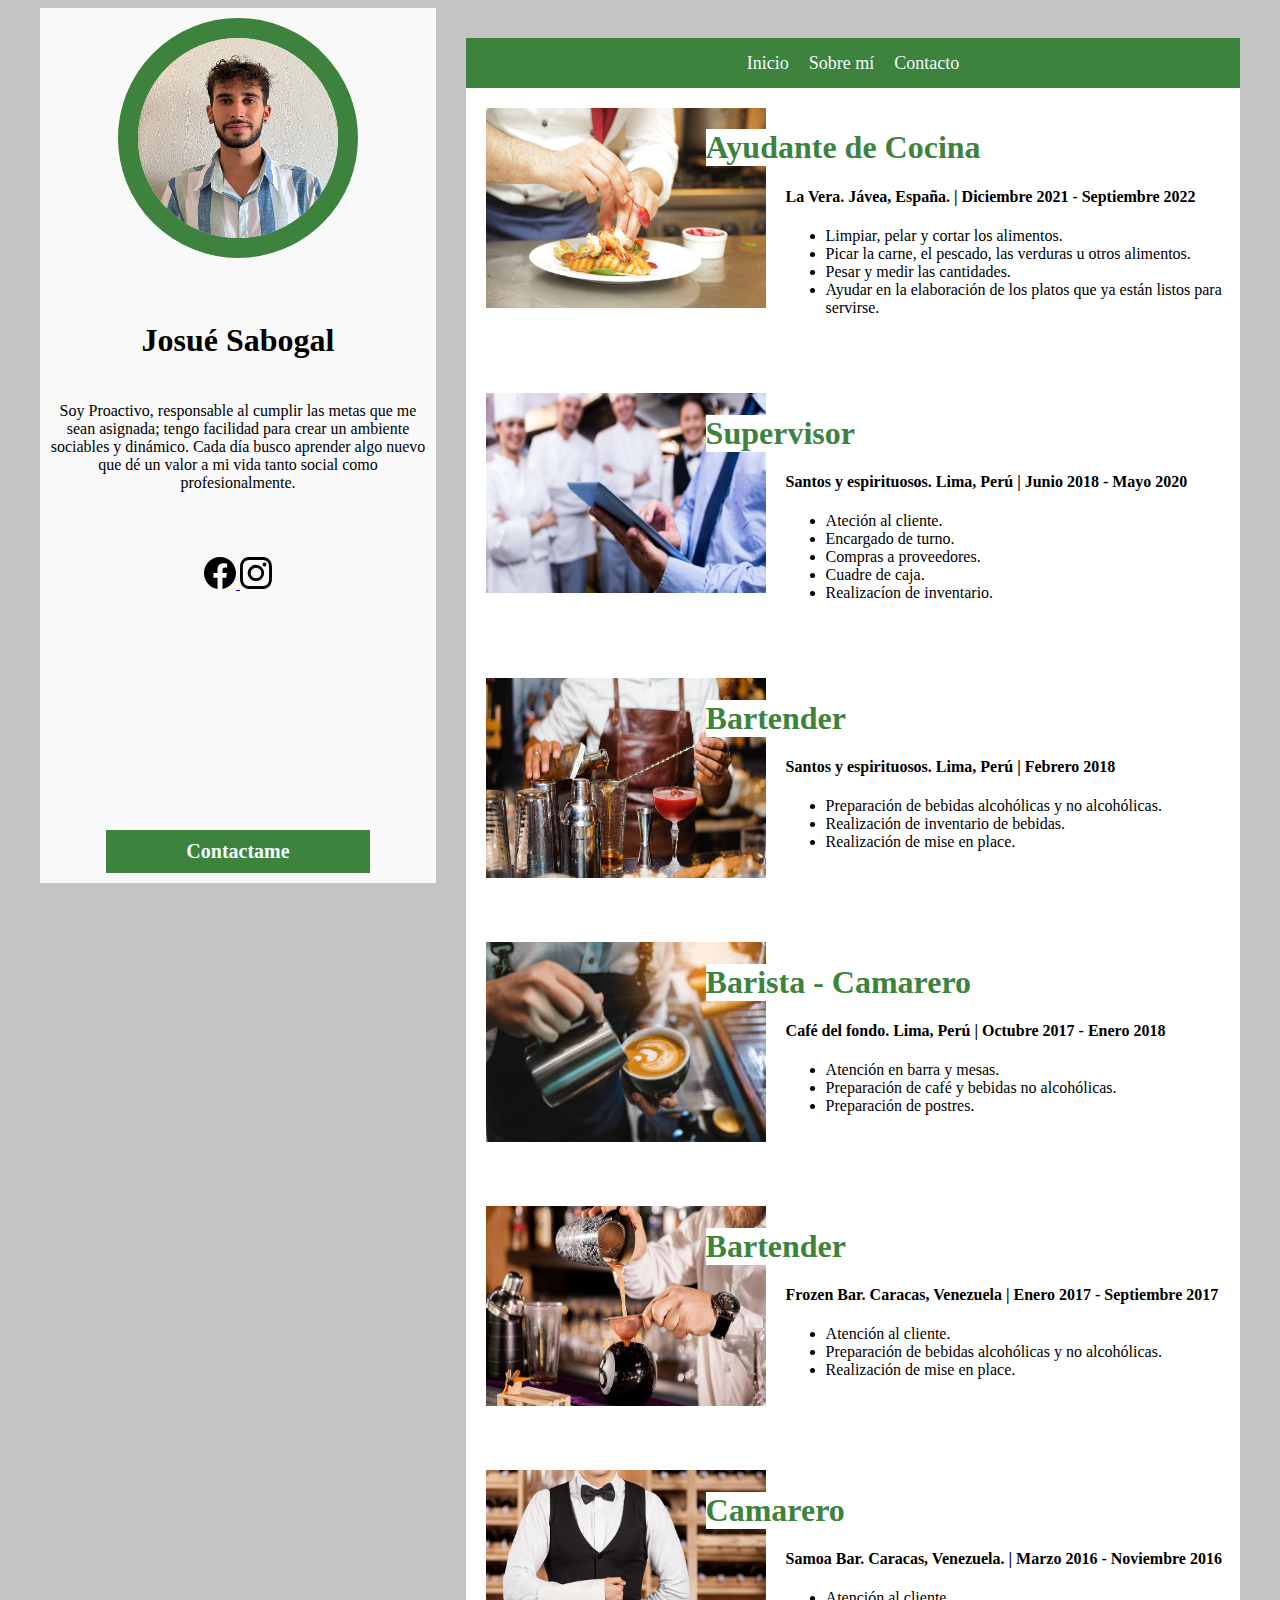
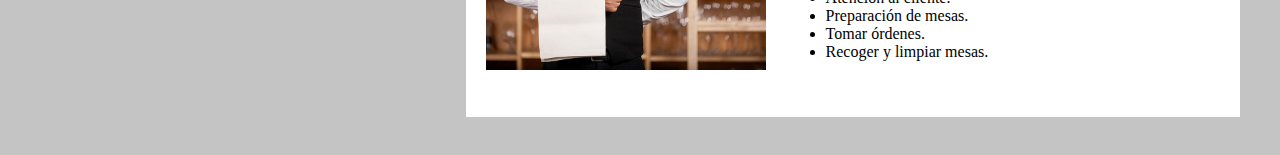
==== index.html @ 2ac6e6e3 "Proyecto Base" ====
<!DOCTYPE html>
<html lang="en">
  <head>
    <meta charset="UTF-8" />
    <meta http-equiv="X-UA-Compatible" content="IE=edge" />
    <meta name="viewport" content="width=device-width, initial-scale=1.0" />
    <title>Curriculum Vitae</title>
    <link rel="stylesheet" href="css/estilo.css" />
  </head>

  <body>
    <div id="contenido">
      <div id="perfil">
        <div>
          <!-- imagen de perfil -->
          <img
            id="imagen-perfil"
            src="imagenes\foto.perfil.josue.jpg"
            alt="Foto perfil"
          />
        </div>
        <h1>Josué Sabogal</h1>
        <p class="texto-center">
          Soy Proactivo, responsable al cumplir las metas que me sean asignada;
          tengo facilidad para crear un ambiente sociables y dinámico. Cada día
          busco aprender algo nuevo que dé un valor a mi vida tanto social como
          profesionalmente.
        </p>
        <div>
          <!-- Redes sociales -->
          <a
            href="https://www.facebook.com/josuedavid.sabogalmora/"
            target="_blank"
          >
            <img
              src="imagenes/facebook.svg"
              alt="Facebook"
              width="32"
              height="32"
            />
          </a>
          <a href="https://www.instagram.com/josuesabogal/" target="_blank">
            <img
              src="imagenes/instagram.svg"
              alt="Instagram"
              width="32"
              height="32"
            />
          </a>
        </div>
        <div class="perfil-contacto">
          <a class="boton" href="contacto.html">Contactame</a>
        </div>
      </div>
      <div id="cuerpo">
        <nav>
          <a class="nav-link" href="index.html">Inicio</a>
          <a class="nav-link" href="sobre_mi.html">Sobre mí</a>
          <a class="nav-link" href="contacto.html">Contacto</a>
        </nav>
        <!-- Experiencias -->
        <main>
          <div>
            <div class="resumen-trabajo">
              <div class="resumen-img">
                <img
                  src="imagenes/cocina.jpg"
                  alt="cocina"
                  width="200px"
                  height="200px"
                />
              </div>
              <div class="resumen-contenido">
                <h1>Ayudante de Cocina</h1>
                <h4>
                  La Vera. Jávea, España. | Diciembre 2021 - Septiembre 2022
                </h4>
                <ul>
                  <li>Limpiar, pelar y cortar los alimentos.</li>
                  <li>
                    Picar la carne, el pescado, las verduras u otros alimentos.
                  </li>
                  <li>Pesar y medir las cantidades.</li>
                  <li>
                    Ayudar en la elaboración de los platos que ya están listos
                    para servirse.
                  </li>
                </ul>
              </div>
            </div>
          </div>
          <div>
            <div class="resumen-trabajo">
              <div class="resumen-img">
                <img
                  src="imagenes/supervisor.jpg"
                  alt="supervisor"
                  width="200px"
                  height="200px"
                />
              </div>
              <div class="resumen-contenido">
                <h1>Supervisor</h1>
                <h4>
                  Santos y espirituosos. Lima, Perú | Junio 2018 - Mayo 2020
                </h4>
                <ul>
                  <li>Ateción al cliente.</li>
                  <li>Encargado de turno.</li>
                  <li>Compras a proveedores.</li>
                  <li>Cuadre de caja.</li>
                  <li>Realizacíon de inventario.</li>
                </ul>
              </div>
            </div>
          </div>
          <div>
            <div class="resumen-trabajo">
              <div class="resumen-img">
                <img
                  src="imagenes/bartender.jpg"
                  alt="bartender"
                  width="200px"
                  height="200px"
                />
              </div>
              <div class="resumen-contenido">
                <h1>Bartender</h1>
                <h4>Santos y espirituosos. Lima, Perú | Febrero 2018</h4>
                <ul>
                  <li>Preparación de bebidas alcohólicas y no alcohólicas.</li>
                  <li>Realización de inventario de bebidas.</li>
                  <li>Realización de mise en place.</li>
                </ul>
              </div>
            </div>
          </div>
          <div>
            <div class="resumen-trabajo">
              <div class="resumen-img">
                <img
                  src="imagenes/barista.jpg"
                  alt="barista"
                  width="200px"
                  height="200px"
                />
              </div>
              <div class="resumen-contenido">
                <h1>Barista - Camarero</h1>
                <h4>Café del fondo. Lima, Perú | Octubre 2017 - Enero 2018</h4>
                <ul>
                  <li>Atención en barra y mesas.</li>
                  <li>Preparación de café y bebidas no alcohólicas.</li>
                  <li>Preparación de postres.</li>
                </ul>
              </div>
            </div>
          </div>
          <div>
            <div class="resumen-trabajo">
              <div class="resumen-img">
                <img
                  src="imagenes/bartender2.jpg"
                  alt="bartender2"
                  width="200px"
                  height="200px"
                />
              </div>
              <div class="resumen-contenido">
                <h1>Bartender</h1>
                <h4>
                  Frozen Bar. Caracas, Venezuela | Enero 2017 - Septiembre 2017
                </h4>
                <ul>
                  <li>Atención al cliente.</li>
                  <li>Preparación de bebidas alcohólicas y no alcohólicas.</li>
                  <li>Realización de mise en place.</li>
                </ul>
              </div>
            </div>
          </div>
          <div>
            <div class="resumen-trabajo">
              <div class="resumen-img">
                <img
                  src="imagenes/Camarero.jpg"
                  alt="camarero"
                  width="200px"
                  height="200px"
                />
              </div>
              <div class="resumen-contenido">
                <h1>Camarero</h1>
                <h4>
                  Samoa Bar. Caracas, Venezuela. | Marzo 2016 - Noviembre 2016
                </h4>
                <ul>
                  <li>Atención al cliente.</li>
                  <li>Preparación de mesas.</li>
                  <li>Tomar órdenes.</li>
                  <li>Recoger y limpiar mesas.</li>
                </ul>
              </div>
            </div>
          </div>
        </main>
      </div>
    </div>
  </body>
</html>
---- css/estilo.css ----
body {
  background-color: rgb(196, 196, 196);
}

#contenido {
  background-color: rgb(196, 196, 196);
  margin: auto;
  display: grid;
  grid-template-columns: 33% auto;
  max-width: 1200px;
}

#imagen-perfil {
  width: 200px;
  height: 200px;
  border-radius: 100%;
  border: 20px solid rgb(61, 131, 61);
}

#perfil {
  display: grid;
  grid-template-rows: 33% 10% 20% 15% auto;
  justify-items: center;
  background-color: rgb(249, 249, 249);
  padding: 10px;
  height: 95vh;
  position: -webkit-sticky;
  position: sticky;
  top: 0;
}

.texto-center {
  text-align: center;
}

.perfil-contacto {
  display: grid;
  align-content: end;
}

.boton {
  background-color: rgb(61, 131, 61);
  padding: 10px 80px;
  text-decoration: none;
  color: azure;
  font-size: 20px;
  font-weight: 900;
}

.boton:hover {
  background-color: rgb(0, 0, 0);
  color: rgb(255, 255, 255);
}

.resumen-trabajo {
  display: grid;
  grid-template-columns: 40% 60%;
}

.resumen-img {
  padding: 20px 10px 40px 20px;
}

.resumen-contenido {
  padding: 20px 10px 40px;
}

.resumen-contenido h1 {
  color: rgb(61, 131, 61);
  background-color: rgb(255, 255, 255);
  margin-left: -80px;
}

.resumen-img img {
  width: 100%;
}

nav {
  background-color: rgb(61, 131, 61);
  height: 50px;
  display: flex;
  justify-content: center;
  align-items: center;
  font-size: 18px;
}

.nav-link {
  padding: 0px 10px;
  text-decoration: none;
  color: aliceblue;
}

.nav-link:hover {
  background-color: white;
  color: rgb(61, 131, 61);
}

.habilidades {
  display: grid;
  grid-template-columns: 50% 50%;
}

.edu {
  padding: 0px 0px 0px 50px;
}

.habil {
  padding: 0px 0px 0px 90px;
}

.datos {
  text-align: center;
  font-size: 30px;
}

.instituto {
  text-align: center;
}

.section-bw h2 {
  color: rgb(61, 131, 61);
}

.section-co h2 {
  color: rgb(0, 0, 0);
}

.instituto h2 {
  color: rgb(61, 131, 61);
}

#cuerpo {
  margin: 30px 0px 30px 30px;
  background-color: rgb(255, 255, 255);
}

section {
  padding: 50px 0px;
}

.section-co {
  background-color: rgb(174, 213, 174);
}

section ul {
  list-style-type: none;
}

.img-borde {
  padding: 0px 30px 30px 0px;
}

.text-borde {
  padding: 0px 30px 30px 30px;
}

.img-pa {
  padding: 0px 15px 0px 30px;
}

.img-2-pa {
  padding: 0px 30px 0px 15px;
}

.cont {
  display: grid;
  grid-template-columns: auto auto auto;
  justify-items: center;
  text-align: center;
}

.cont h2 {
  color: rgb(61, 131, 61);
}

.cont p {
  font-size: 20px;
}

.img-w {
  display: flex;
  justify-content: center;
}

.link-ins {
  text-decoration: none;
  color: rgb(61, 131, 61);
}

.link-ins:hover {
  background-color: rgb(61, 131, 61);
  color: rgb(255, 255, 255);
  text-decoration: none;
}
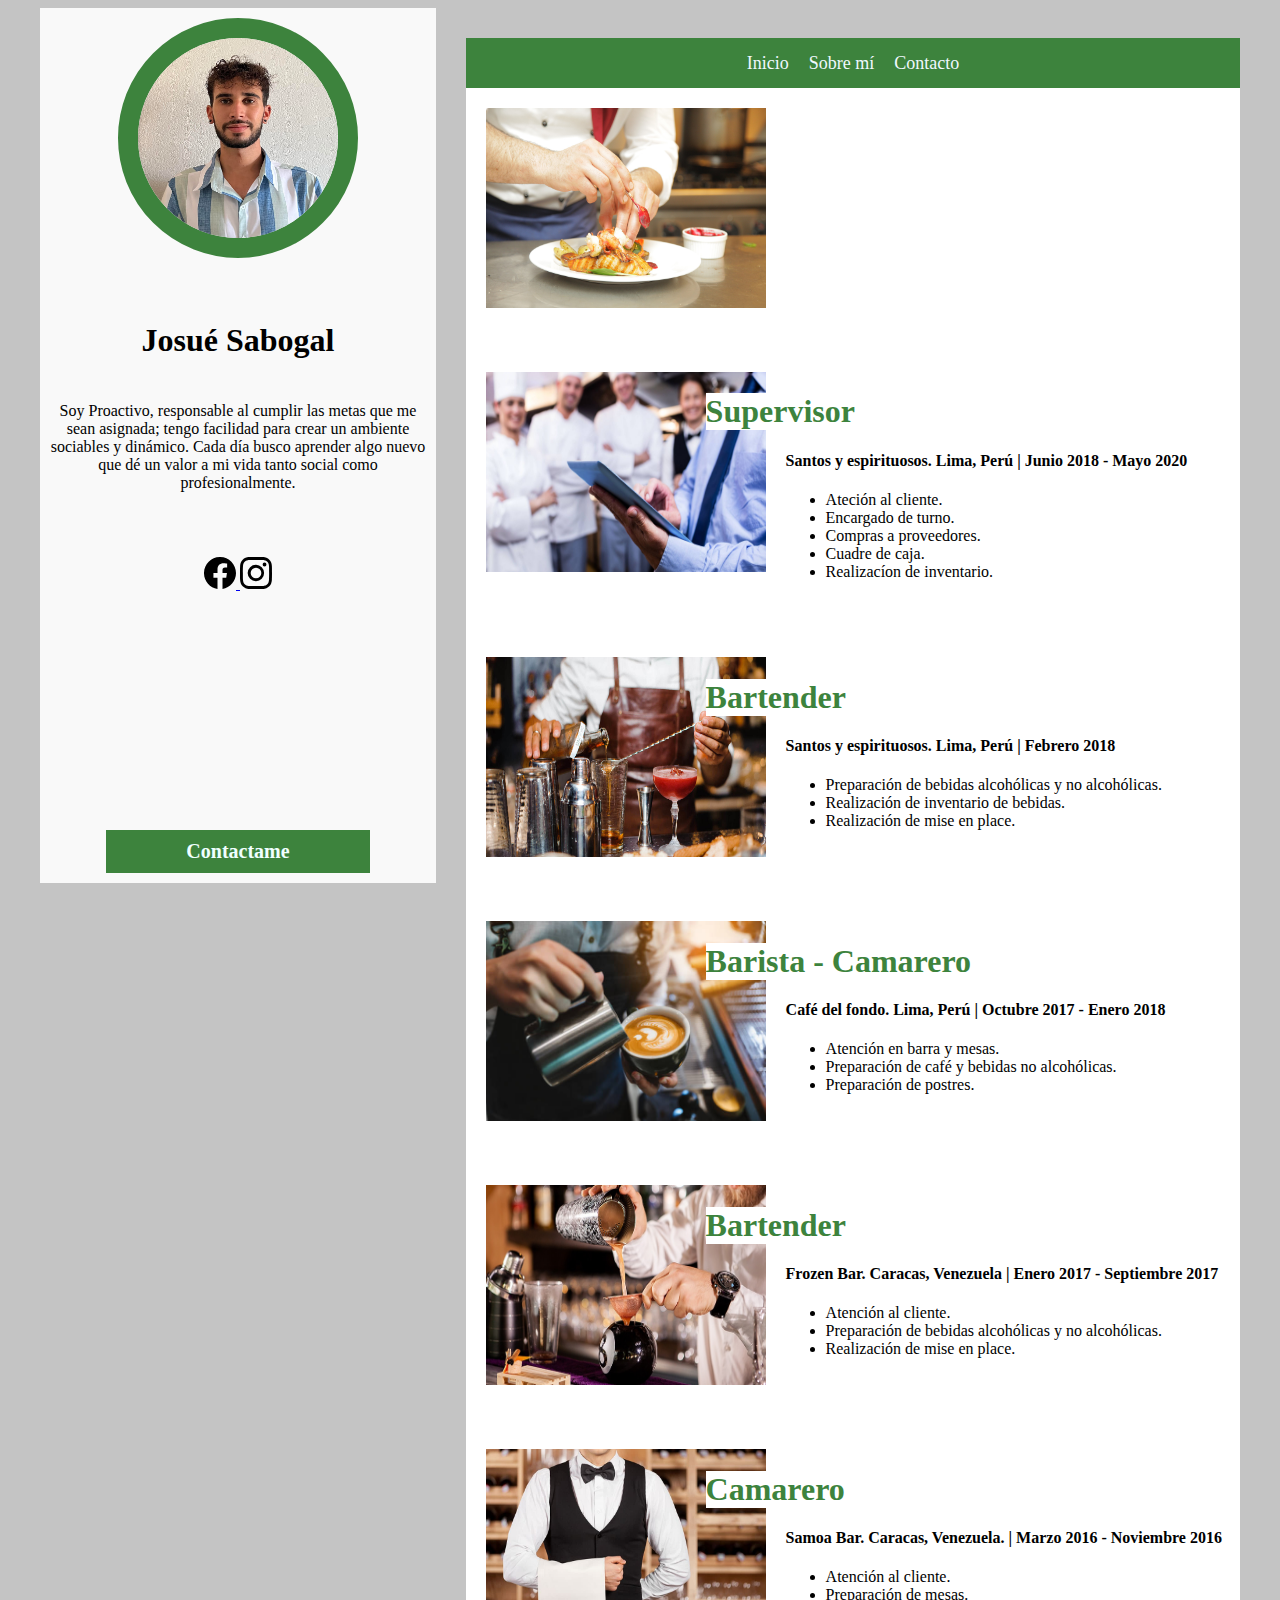
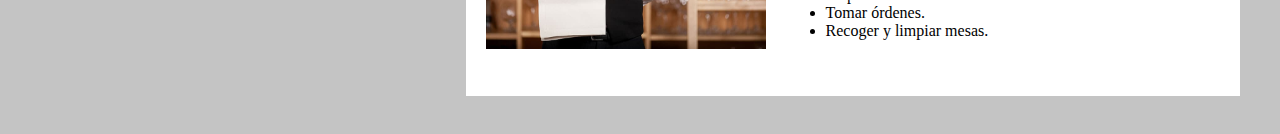
==== commit 1648a469: "borrar" ====
--- a/index.html
+++ b/index.html
@@ -69,23 +69,6 @@
                   width="200px"
                   height="200px"
                 />
-              </div>
-              <div class="resumen-contenido">
-                <h1>Ayudante de Cocina</h1>
-                <h4>
-                  La Vera. Jávea, España. | Diciembre 2021 - Septiembre 2022
-                </h4>
-                <ul>
-                  <li>Limpiar, pelar y cortar los alimentos.</li>
-                  <li>
-                    Picar la carne, el pescado, las verduras u otros alimentos.
-                  </li>
-                  <li>Pesar y medir las cantidades.</li>
-                  <li>
-                    Ayudar en la elaboración de los platos que ya están listos
-                    para servirse.
-                  </li>
-                </ul>
               </div>
             </div>
           </div>
